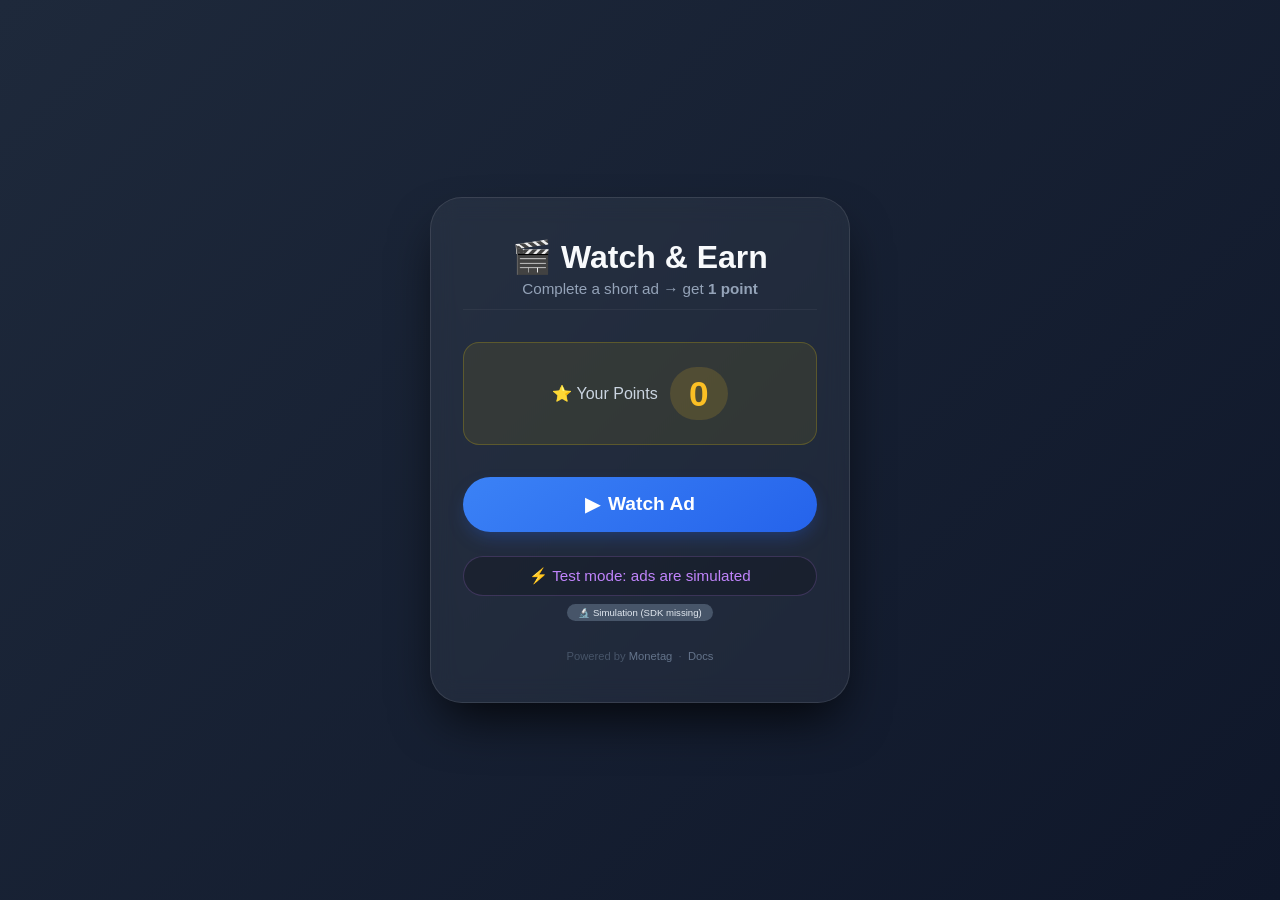
==== ads/index.html @ 7529dcb6 "Create index.html" ====
<!DOCTYPE html>
<html lang="en">
<head>
    <meta charset="UTF-8" />
    <meta name="viewport" content="width=device-width, initial-scale=1.0" />
    <title>Rewarded Ads – 1 Point</title>
    <style>
        * {
            box-sizing: border-box;
            margin: 0;
            padding: 0;
        }
        body {
            background: linear-gradient(135deg, #1e293b, #0f172a);
            min-height: 100vh;
            display: flex;
            justify-content: center;
            align-items: center;
            font-family: 'Segoe UI', Tahoma, Geneva, Verdana, sans-serif;
            padding: 1rem;
        }
        .card {
            background: rgba(255, 255, 255, 0.05);
            backdrop-filter: blur(12px);
            -webkit-backdrop-filter: blur(12px);
            border-radius: 2rem;
            padding: 2.5rem 2rem;
            max-width: 420px;
            width: 100%;
            text-align: center;
            box-shadow: 0 25px 50px -12px rgba(0, 0, 0, 0.8);
            border: 1px solid rgba(255, 255, 255, 0.1);
        }
        h1 {
            font-size: 2rem;
            font-weight: 700;
            color: #f8fafc;
            margin-bottom: 0.25rem;
        }
        .subtitle {
            color: #94a3b8;
            font-size: 0.95rem;
            margin-bottom: 2rem;
            border-bottom: 1px solid rgba(255, 255, 255, 0.05);
            padding-bottom: 0.75rem;
        }
        .reward-box {
            background: rgba(255, 215, 0, 0.08);
            border: 1px solid rgba(255, 215, 0, 0.2);
            border-radius: 1rem;
            padding: 1.5rem 1rem;
            margin-bottom: 2rem;
            display: flex;
            justify-content: center;
            align-items: center;
            gap: 0.75rem;
            flex-wrap: wrap;
        }
        .reward-label {
            color: #cbd5e1;
            font-size: 1rem;
        }
        .reward-amount {
            font-size: 2.2rem;
            font-weight: 800;
            color: #fbbf24;
            background: rgba(251, 191, 36, 0.15);
            padding: 0.1rem 1.2rem;
            border-radius: 9999px;
            line-height: 1.4;
        }
        #watchBtn {
            background: linear-gradient(145deg, #3b82f6, #2563eb);
            border: none;
            color: white;
            font-weight: 600;
            font-size: 1.2rem;
            padding: 1rem 2rem;
            border-radius: 9999px;
            width: 100%;
            cursor: pointer;
            transition: all 0.15s ease;
            box-shadow: 0 8px 20px -6px rgba(37, 99, 235, 0.4);
            display: flex;
            align-items: center;
            justify-content: center;
            gap: 0.5rem;
        }
        #watchBtn:hover:not(:disabled) {
            background: linear-gradient(145deg, #2563eb, #1d4ed8);
            transform: translateY(-2px);
            box-shadow: 0 12px 28px -8px rgba(37, 99, 235, 0.6);
        }
        #watchBtn:active:not(:disabled) {
            transform: scale(0.97);
        }
        #watchBtn:disabled {
            opacity: 0.5;
            cursor: not-allowed;
            transform: none !important;
            box-shadow: none !important;
        }
        #statusMsg {
            margin-top: 1.5rem;
            font-size: 0.95rem;
            color: #94a3b8;
            min-height: 2.5rem;
            display: flex;
            align-items: center;
            justify-content: center;
            gap: 0.5rem;
            background: rgba(0, 0, 0, 0.2);
            border-radius: 9999px;
            padding: 0.5rem 1rem;
            transition: all 0.3s ease;
        }
        #statusMsg.success { color: #4ade80; border: 1px solid rgba(74, 222, 128, 0.2); }
        #statusMsg.error   { color: #f87171; border: 1px solid rgba(248, 113, 113, 0.2); }
        #statusMsg.loading { color: #facc15; border: 1px solid rgba(250, 204, 21, 0.2); }
        #statusMsg.sim     { color: #c084fc; border: 1px solid rgba(192, 132, 252, 0.2); }
        .footer {
            margin-top: 1.8rem;
            font-size: 0.7rem;
            color: #475569;
        }
        .footer a { color: #64748b; text-decoration: none; }
        .footer a:hover { text-decoration: underline; }
        .badge {
            display: inline-block;
            background: #475569;
            color: #e2e8f0;
            font-size: 0.6rem;
            padding: 0.2rem 0.7rem;
            border-radius: 9999px;
            margin-top: 0.5rem;
        }
    </style>
</head>
<body>

    <div class="card">
        <h1>🎬 Watch & Earn</h1>
        <p class="subtitle">Complete a short ad → get <strong>1 point</strong></p>

        <div class="reward-box">
            <span class="reward-label">⭐ Your Points</span>
            <span class="reward-amount" id="coinCounter">0</span>
        </div>

        <button id="watchBtn">
            <span>▶</span> Watch Ad
        </button>

        <div id="statusMsg">Ready to earn!</div>
        <div id="modeBadge" class="badge">🔧 Mode: loading…</div>

        <div class="footer">
            Powered by <a href="https://monetag.com" target="_blank">Monetag</a> &nbsp;·&nbsp;
            <a href="https://docs.monetag.com/docs/ad-integration/rewarded-interstitial/" target="_blank">Docs</a>
        </div>
    </div>

    <!-- Load Monetag SDK explicitly with HTTPS -->
    <script src="https://libtl.com/sdk.js" data-zone="11166644" data-sdk="show_11166644"></script>

    <script>
        (function() {
            "use strict";

            // ---- CONFIG ----
            const REWARD_AMOUNT = 1;        // 👈 changed to 1 point
            const SIMULATE_IF_SDK_MISSING = true;   // if true, simulates ad when SDK fails

            // ---- DOM ----
            const watchBtn = document.getElementById('watchBtn');
            const coinDisplay = document.getElementById('coinCounter');
            const statusMsg = document.getElementById('statusMsg');
            const modeBadge = document.getElementById('modeBadge');

            let totalPoints = 0;
            let usingSimulation = false;

            // ---- Helpers ----
            function updateUI() {
                coinDisplay.textContent = totalPoints;
            }

            function setStatus(text, type = '') {
                statusMsg.textContent = text;
                statusMsg.className = '';
                if (type) statusMsg.classList.add(type);
            }

            function setModeBadge(text) {
                modeBadge.textContent = text;
            }

            // ---- The main ad-watching function ----
            async function watchAd() {
                watchBtn.disabled = true;
                setStatus('Loading ad…', 'loading');

                try {
                    let adCompleted = false;

                    // Try to use the real Monetag SDK
                    if (typeof show_11166644 === 'function') {
                        console.log('🎯 Using real Monetag SDK.');
                        await show_11166644();   // resolves when ad is fully watched
                        adCompleted = true;
                    } 
                    // If SDK is missing and simulation is enabled
                    else if (SIMULATE_IF_SDK_MISSING) {
                        console.warn('⚠️ SDK not loaded – using SIMULATION for testing.');
                        setStatus('🔮 Simulating ad… (test mode)', 'sim');
                        // Simulate a 2‑second ad view
                        await new Promise(resolve => setTimeout(resolve, 2000));
                        adCompleted = true;
                    } 
                    else {
                        throw new Error('Monetag SDK not loaded and simulation is disabled.');
                    }

                    // ---- Reward granted ----
                    if (adCompleted) {
                        totalPoints += REWARD_AMOUNT;
                        updateUI();
                        setStatus(`✅ +${REWARD_AMOUNT} point${REWARD_AMOUNT > 1 ? 's' : ''} earned!`, 'success');
                    }

                } catch (error) {
                    console.error('Ad error:', error);
                    setStatus('❌ Ad failed. Please try again.', 'error');
                } finally {
                    watchBtn.disabled = false;
                }
            }

            // ---- Initialisation ----
            function init() {
                // Check if the real SDK function exists
                if (typeof show_11166644 === 'function') {
                    setModeBadge('✅ Live SDK');
                    console.log('✅ Monetag SDK loaded successfully.');
                    setStatus('Ready to earn!');
                } else if (SIMULATE_IF_SDK_MISSING) {
                    setModeBadge('🔬 Simulation (SDK missing)');
                    console.warn('⚠️ SDK not found – simulation mode ACTIVE. Points will be awarded for testing.');
                    setStatus('⚡ Test mode: ads are simulated', 'sim');
                } else {
                    setModeBadge('❌ SDK unavailable');
                    setStatus('❌ SDK not loaded. Check console.', 'error');
                    watchBtn.disabled = true;
                }

                updateUI();
            }

            // ---- Event listener ----
            watchBtn.addEventListener('click', watchAd);

            // ---- Start ----
            init();

        })();
    </script>

</body>
</html>
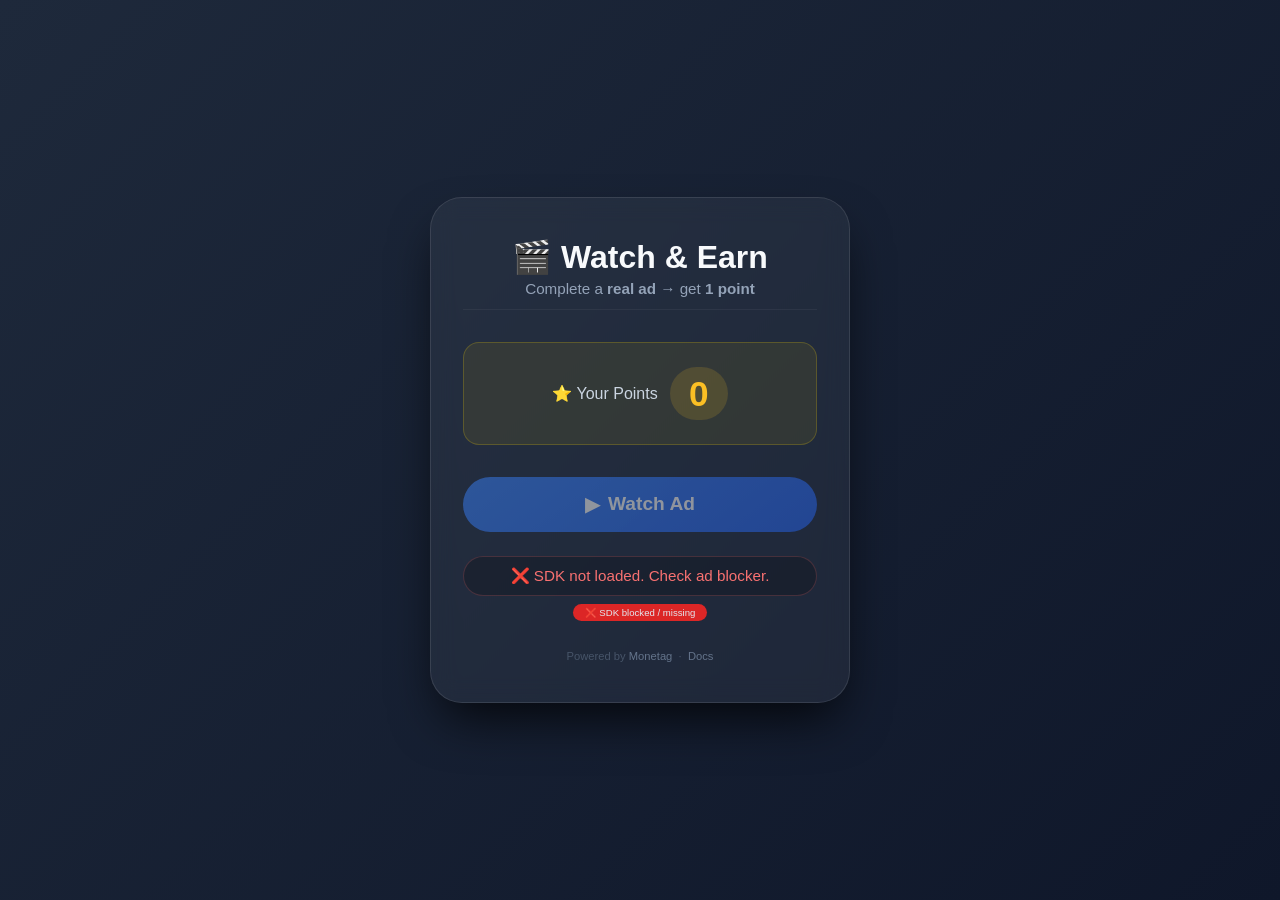
==== commit 503d4c57: "Update index.html" ====
--- a/ads/index.html
+++ b/ads/index.html
@@ -3,7 +3,7 @@
 <head>
     <meta charset="UTF-8" />
     <meta name="viewport" content="width=device-width, initial-scale=1.0" />
-    <title>Rewarded Ads – 1 Point</title>
+    <title>Rewarded Ads – 1 Point (Real Ads Only)</title>
     <style>
         * {
             box-sizing: border-box;
@@ -117,7 +117,6 @@
         #statusMsg.success { color: #4ade80; border: 1px solid rgba(74, 222, 128, 0.2); }
         #statusMsg.error   { color: #f87171; border: 1px solid rgba(248, 113, 113, 0.2); }
         #statusMsg.loading { color: #facc15; border: 1px solid rgba(250, 204, 21, 0.2); }
-        #statusMsg.sim     { color: #c084fc; border: 1px solid rgba(192, 132, 252, 0.2); }
         .footer {
             margin-top: 1.8rem;
             font-size: 0.7rem;
@@ -134,13 +133,15 @@
             border-radius: 9999px;
             margin-top: 0.5rem;
         }
+        .badge.live { background: #16a34a; }
+        .badge.error-badge { background: #dc2626; }
     </style>
 </head>
 <body>
 
     <div class="card">
         <h1>🎬 Watch & Earn</h1>
-        <p class="subtitle">Complete a short ad → get <strong>1 point</strong></p>
+        <p class="subtitle">Complete a <strong>real ad</strong> → get <strong>1 point</strong></p>
 
         <div class="reward-box">
             <span class="reward-label">⭐ Your Points</span>
@@ -152,7 +153,7 @@
         </button>
 
         <div id="statusMsg">Ready to earn!</div>
-        <div id="modeBadge" class="badge">🔧 Mode: loading…</div>
+        <div id="modeBadge" class="badge">⏳ Checking SDK…</div>
 
         <div class="footer">
             Powered by <a href="https://monetag.com" target="_blank">Monetag</a> &nbsp;·&nbsp;
@@ -160,16 +161,16 @@
         </div>
     </div>
 
-    <!-- Load Monetag SDK explicitly with HTTPS -->
-    <script src="https://libtl.com/sdk.js" data-zone="11166644" data-sdk="show_11166644"></script>
+    <!-- YOUR UPDATED ZONE: 11161317 -->
+    <script src="https://libtl.com/sdk.js" data-zone="11161317" data-sdk="show_11161317"></script>
 
     <script>
         (function() {
             "use strict";
 
             // ---- CONFIG ----
-            const REWARD_AMOUNT = 1;        // 👈 changed to 1 point
-            const SIMULATE_IF_SDK_MISSING = true;   // if true, simulates ad when SDK fails
+            const REWARD_AMOUNT = 1;
+            const SIMULATE_IF_SDK_MISSING = false; // 👈 REAL ADS ONLY – no simulation
 
             // ---- DOM ----
             const watchBtn = document.getElementById('watchBtn');
@@ -178,7 +179,6 @@
             const modeBadge = document.getElementById('modeBadge');
 
             let totalPoints = 0;
-            let usingSimulation = false;
 
             // ---- Helpers ----
             function updateUI() {
@@ -191,45 +191,34 @@
                 if (type) statusMsg.classList.add(type);
             }
 
-            function setModeBadge(text) {
+            function setBadge(text, className = '') {
                 modeBadge.textContent = text;
-            }
-
-            // ---- The main ad-watching function ----
+                modeBadge.className = 'badge' + (className ? ' ' + className : '');
+            }
+
+            // ---- The main ad-watching function (REAL ADS ONLY) ----
             async function watchAd() {
+                // Double-check SDK is available before proceeding
+                if (typeof show_11161317 !== 'function') {
+                    setStatus('❌ SDK not available. Please disable ad blocker or try again.', 'error');
+                    console.error('show_11161317 is not defined – SDK blocked or failed to load.');
+                    return;
+                }
+
                 watchBtn.disabled = true;
-                setStatus('Loading ad…', 'loading');
+                setStatus('Loading real ad…', 'loading');
 
                 try {
-                    let adCompleted = false;
-
-                    // Try to use the real Monetag SDK
-                    if (typeof show_11166644 === 'function') {
-                        console.log('🎯 Using real Monetag SDK.');
-                        await show_11166644();   // resolves when ad is fully watched
-                        adCompleted = true;
-                    } 
-                    // If SDK is missing and simulation is enabled
-                    else if (SIMULATE_IF_SDK_MISSING) {
-                        console.warn('⚠️ SDK not loaded – using SIMULATION for testing.');
-                        setStatus('🔮 Simulating ad… (test mode)', 'sim');
-                        // Simulate a 2‑second ad view
-                        await new Promise(resolve => setTimeout(resolve, 2000));
-                        adCompleted = true;
-                    } 
-                    else {
-                        throw new Error('Monetag SDK not loaded and simulation is disabled.');
-                    }
-
-                    // ---- Reward granted ----
-                    if (adCompleted) {
-                        totalPoints += REWARD_AMOUNT;
-                        updateUI();
-                        setStatus(`✅ +${REWARD_AMOUNT} point${REWARD_AMOUNT > 1 ? 's' : ''} earned!`, 'success');
-                    }
+                    // 🎯 Show the ACTUAL Monetag rewarded interstitial
+                    await show_11161317();
+
+                    // ✅ Promise resolved = user watched the full ad
+                    totalPoints += REWARD_AMOUNT;
+                    updateUI();
+                    setStatus(`✅ +${REWARD_AMOUNT} point earned from real ad!`, 'success');
 
                 } catch (error) {
-                    console.error('Ad error:', error);
+                    console.error('Real ad error:', error);
                     setStatus('❌ Ad failed. Please try again.', 'error');
                 } finally {
                     watchBtn.disabled = false;
@@ -238,21 +227,18 @@
 
             // ---- Initialisation ----
             function init() {
-                // Check if the real SDK function exists
-                if (typeof show_11166644 === 'function') {
-                    setModeBadge('✅ Live SDK');
-                    console.log('✅ Monetag SDK loaded successfully.');
+                if (typeof show_11161317 === 'function') {
+                    setBadge('✅ Live SDK (real ads)', 'live');
+                    console.log('✅ Monetag SDK loaded successfully for zone 11161317.');
                     setStatus('Ready to earn!');
-                } else if (SIMULATE_IF_SDK_MISSING) {
-                    setModeBadge('🔬 Simulation (SDK missing)');
-                    console.warn('⚠️ SDK not found – simulation mode ACTIVE. Points will be awarded for testing.');
-                    setStatus('⚡ Test mode: ads are simulated', 'sim');
+                    watchBtn.disabled = false;
                 } else {
-                    setModeBadge('❌ SDK unavailable');
-                    setStatus('❌ SDK not loaded. Check console.', 'error');
+                    setBadge('❌ SDK blocked / missing', 'error-badge');
+                    setStatus('❌ SDK not loaded. Check ad blocker.', 'error');
+                    console.warn('⚠️ SDK not found. Real ads will NOT work. Disable ad blocker or host on a public domain.');
+                    // Disable the button since we have NO simulation fallback
                     watchBtn.disabled = true;
                 }
-
                 updateUI();
             }
 
@@ -264,6 +250,5 @@
 
         })();
     </script>
-
 </body>
 </html>
